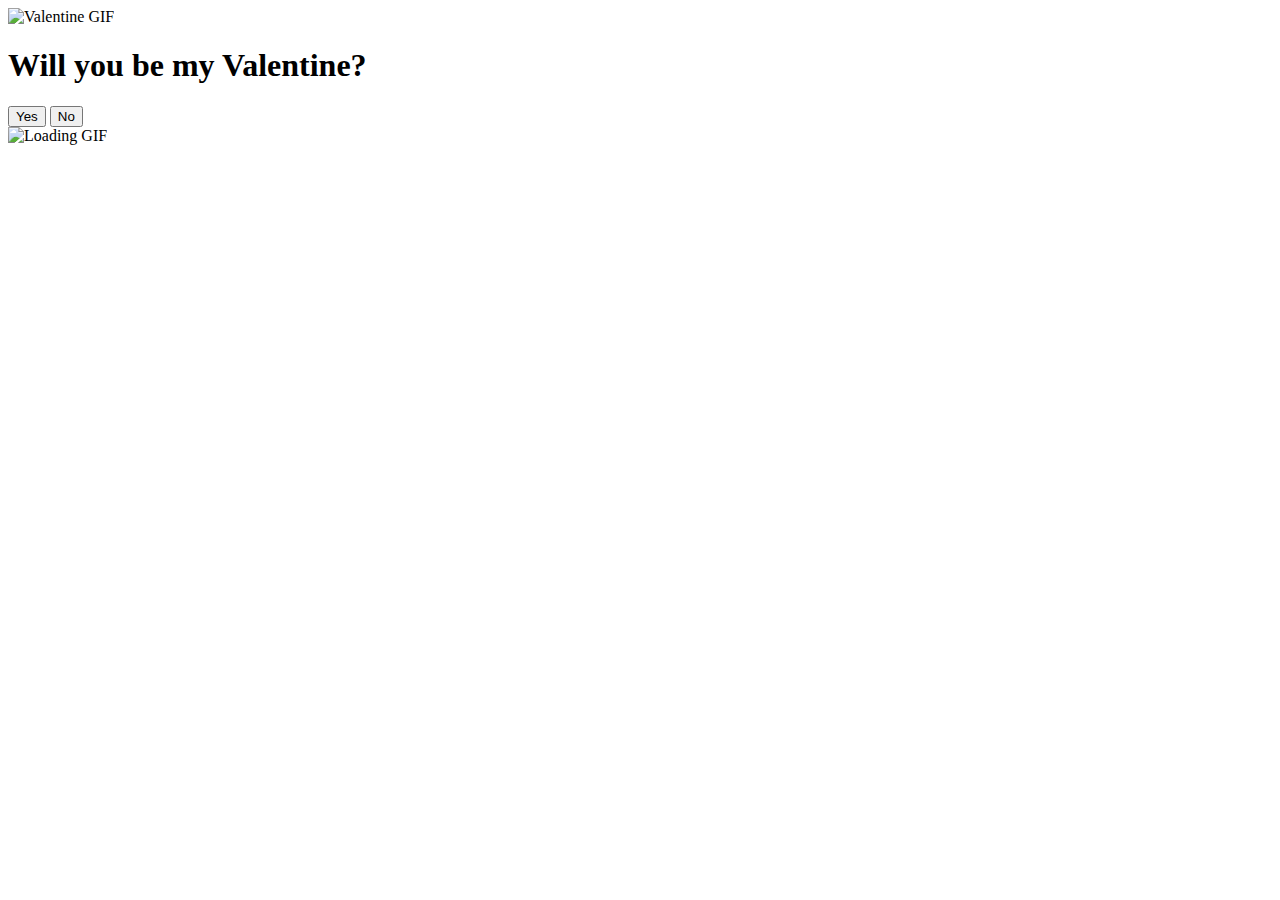
==== index.html @ fb30f0e1 "Create index.html" ====
<!DOCTYPE html>
<html lang="en">
<head>
  <meta charset="UTF-8">
  <meta name="viewport" content="width=device-width, initial-scale=1.0">
  <title>Will You Be My Valentine?</title>
  <link rel="stylesheet" href="styles.css">
</head>
<body>
  <div class="container">
    <!-- GIF above the question -->
    <img src="valentine-gif.gif" alt="Valentine GIF" class="valentine-gif">
    
    <h1>Will you be my Valentine?</h1>
    
    <div class="buttons">
      <!-- Yes Button -->
      <button id="yesButton">Yes</button>
      
      <!-- No Button -->
      <button id="noButton">No</button>
    </div>

    <!-- Custom Loading GIF -->
    <div id="loading" class="loading-container hidden">
      <img src="custom-loading.gif" alt="Loading GIF" class="loading-gif">
    </div>
  </div>

  <script src="script.js"></script>
</body>
</html>
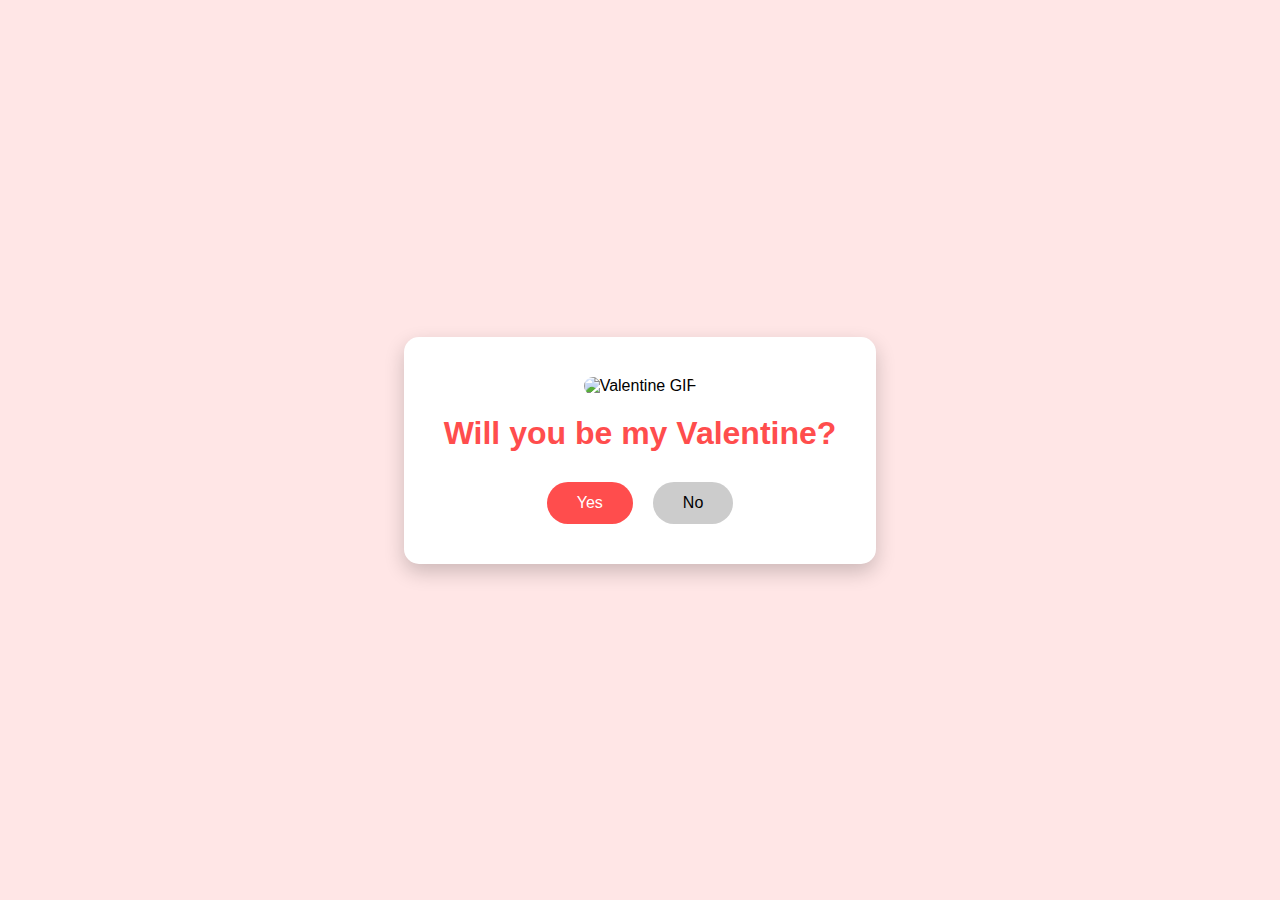
==== commit 2b9a0df9: "gfs" ====
--- a/index.html
+++ b/index.html
@@ -23,7 +23,7 @@
 
     <!-- Custom Loading GIF -->
     <div id="loading" class="loading-container hidden">
-      <img src="custom-loading.gif" alt="Loading GIF" class="loading-gif">
+      <img src="heart.gif" class="loading-gif">
     </div>
   </div>
 
--- a/styles.css
+++ b/styles.css
@@ -0,0 +1,92 @@
+* {
+    margin: 0;
+    padding: 0;
+    box-sizing: border-box;
+  }
+  
+  body {
+    font-family: 'Arial', sans-serif;
+    background-color: #ffe6e6;
+    display: flex;
+    justify-content: center;
+    align-items: center;
+    height: 100vh;
+    text-align: center;
+    overflow: hidden;
+  }
+  
+  .container {
+    background: #fff;
+    padding: 40px;
+    border-radius: 15px;
+    box-shadow: 0 8px 20px rgba(0, 0, 0, 0.2);
+    text-align: center;
+  }
+  
+  .valentine-gif {
+    width: 200px;
+    margin-bottom: 20px;
+    border-radius: 10px;
+  }
+  
+  h1 {
+    font-size: 2rem;
+    color: #ff4d4d;
+    margin-bottom: 30px;
+  }
+  
+  .buttons {
+    display: flex;
+    gap: 20px;
+    justify-content: center;
+  }
+  
+  button {
+    padding: 12px 30px;
+    font-size: 1rem;
+    border: none;
+    border-radius: 25px;
+    cursor: pointer;
+    transition: transform 0.2s ease, box-shadow 0.2s ease;
+  }
+  
+  #yesButton {
+    background-color: #ff4d4d;
+    color: white;
+  }
+  
+  #yesButton:hover {
+    transform: scale(1.1);
+    box-shadow: 0 6px 15px rgba(255, 77, 77, 0.5);
+  }
+  
+  #noButton {
+    background-color: #cccccc;
+    color: black;
+  }
+  
+  #noButton:hover {
+    transform: translate(calc(random(-100%, 100%)), calc(random(-100%, 100%)));
+  }
+  
+  /* Loading Container */
+  .loading-container {
+    position: fixed;
+    top: 0;
+    left: 0;
+    width: 100%;
+    height: 100%;
+    background: rgba(255, 255, 255, 0.9);
+    display: flex;
+    justify-content: center;
+    align-items: center;
+    z-index: 1000;
+  }
+  
+  .loading-gif {
+    width: 150px;
+  }
+  
+  .hidden {
+    display: none;
+  }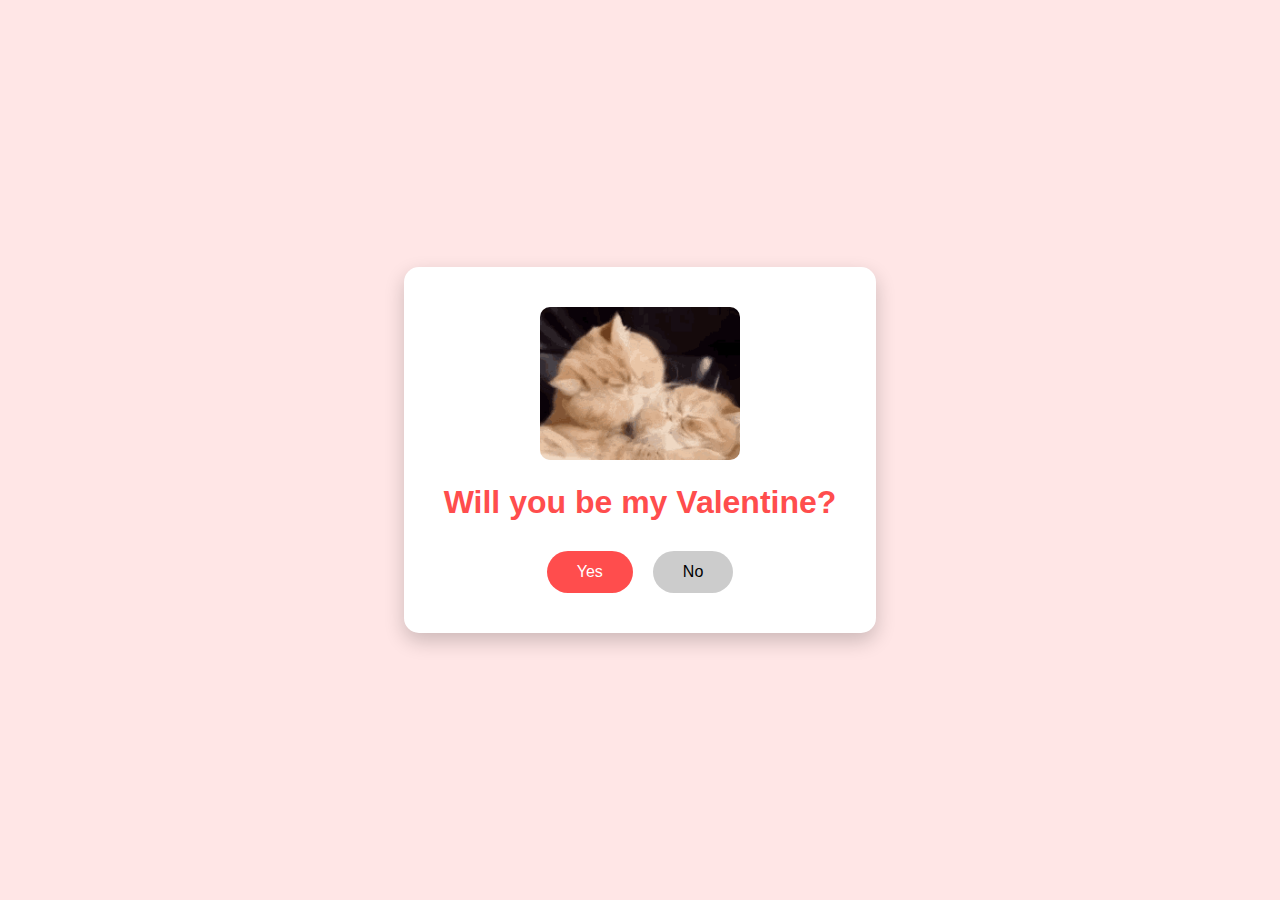
==== commit 6ffdfb31: "sdf" ====
--- a/index.html
+++ b/index.html
@@ -9,7 +9,7 @@
 <body>
   <div class="container">
     <!-- GIF above the question -->
-    <img src="valentine-gif.gif" alt="Valentine GIF" class="valentine-gif">
+    <img src="cats.gif" alt="Valentine GIF" class="valentine-gif">
     
     <h1>Will you be my Valentine?</h1>
     
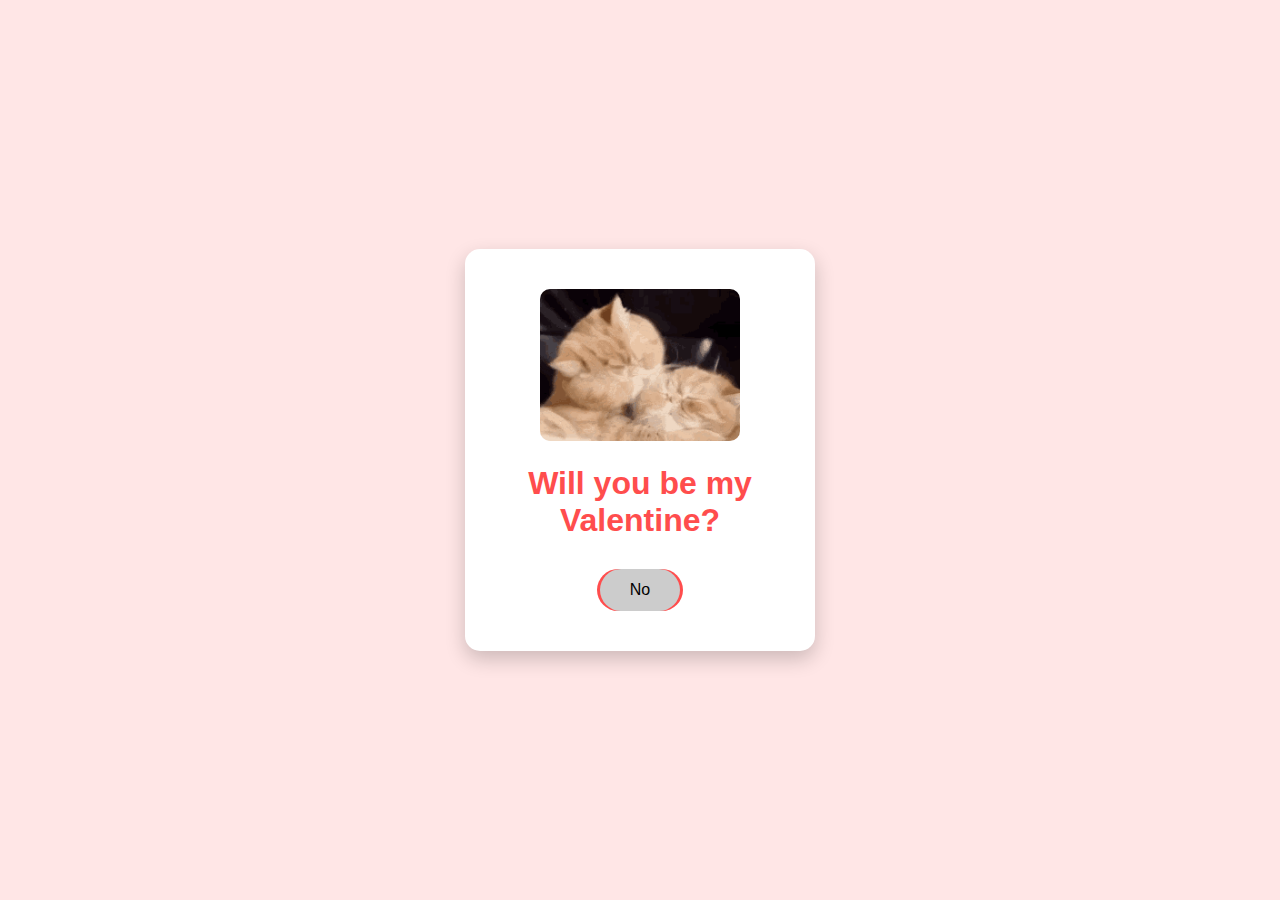
==== commit 56ce24ab: "asd" ====
--- a/index.html
+++ b/index.html
@@ -23,10 +23,10 @@
 
     <!-- Custom Loading GIF -->
     <div id="loading" class="loading-container hidden">
-      <img src="heart.gif" class="loading-gif">
+      <img src="heart.gif" alt="Loading GIF" class="loading-gif">
     </div>
   </div>
 
   <script src="script.js"></script>
 </body>
-</html>
+</html>--- a/styles.css
+++ b/styles.css
@@ -1,92 +1,92 @@
 * {
-    margin: 0;
-    padding: 0;
-    box-sizing: border-box;
-  }
-  
-  body {
-    font-family: 'Arial', sans-serif;
-    background-color: #ffe6e6;
-    display: flex;
-    justify-content: center;
-    align-items: center;
-    height: 100vh;
-    text-align: center;
-    overflow: hidden;
-  }
-  
-  .container {
-    background: #fff;
-    padding: 40px;
-    border-radius: 15px;
-    box-shadow: 0 8px 20px rgba(0, 0, 0, 0.2);
-    text-align: center;
-  }
-  
-  .valentine-gif {
-    width: 200px;
-    margin-bottom: 20px;
-    border-radius: 10px;
-  }
-  
-  h1 {
-    font-size: 2rem;
-    color: #ff4d4d;
-    margin-bottom: 30px;
-  }
-  
-  .buttons {
-    display: flex;
-    gap: 20px;
-    justify-content: center;
-  }
-  
-  button {
-    padding: 12px 30px;
-    font-size: 1rem;
-    border: none;
-    border-radius: 25px;
-    cursor: pointer;
-    transition: transform 0.2s ease, box-shadow 0.2s ease;
-  }
-  
-  #yesButton {
-    background-color: #ff4d4d;
-    color: white;
-  }
-  
-  #yesButton:hover {
-    transform: scale(1.1);
-    box-shadow: 0 6px 15px rgba(255, 77, 77, 0.5);
-  }
-  
-  #noButton {
-    background-color: #cccccc;
-    color: black;
-  }
-  
-  #noButton:hover {
-    transform: translate(calc(random(-100%, 100%)), calc(random(-100%, 100%)));
-  }
-  
-  /* Loading Container */
-  .loading-container {
-    position: fixed;
-    top: 0;
-    left: 0;
-    width: 100%;
-    height: 100%;
-    background: rgba(255, 255, 255, 0.9);
-    display: flex;
-    justify-content: center;
-    align-items: center;
-    z-index: 1000;
-  }
-  
-  .loading-gif {
-    width: 150px;
-  }
-  
-  .hidden {
-    display: none;
-  }+  margin: 0;
+  padding: 0;
+  box-sizing: border-box;
+}
+
+body {
+  font-family: 'Arial', sans-serif;
+  background-color: #ffe6e6;
+  display: flex;
+  justify-content: center;
+  align-items: center;
+  height: 100vh;
+  text-align: center;
+  overflow: hidden;
+}
+
+.container {
+  background: #fff;
+  padding: 40px;
+  border-radius: 15px;
+  box-shadow: 0 8px 20px rgba(0, 0, 0, 0.2);
+  text-align: center;
+  position: relative; /* Needed for positioning the "No" button */
+  width: 350px; /* Fixed width for the container */
+}
+
+.valentine-gif {
+  width: 200px;
+  margin-bottom: 20px;
+  border-radius: 10px;
+}
+
+h1 {
+  font-size: 2rem;
+  color: #ff4d4d;
+  margin-bottom: 30px;
+}
+
+.buttons {
+  display: flex;
+  gap: 20px;
+  justify-content: center;
+}
+
+button {
+  padding: 12px 30px;
+  font-size: 1rem;
+  border: none;
+  border-radius: 25px;
+  cursor: pointer;
+  transition: transform 0.2s ease, box-shadow 0.2s ease;
+}
+
+#yesButton {
+  background-color: #ff4d4d;
+  color: white;
+}
+
+#yesButton:hover {
+  transform: scale(1.1);
+  box-shadow: 0 6px 15px rgba(255, 77, 77, 0.5);
+}
+
+#noButton {
+  background-color: #cccccc;
+  color: black;
+  position: absolute; /* Allow the button to move freely */
+  transition: transform 0.2s ease;
+}
+
+/* Loading Container */
+.loading-container {
+  position: fixed;
+  top: 0;
+  left: 0;
+  width: 100%;
+  height: 100%;
+  background: rgba(255, 255, 255, 0.9);
+  display: flex;
+  justify-content: center;
+  align-items: center;
+  z-index: 1000;
+}
+
+.loading-gif {
+  width: 150px;
+}
+
+.hidden {
+  display: none;
+}